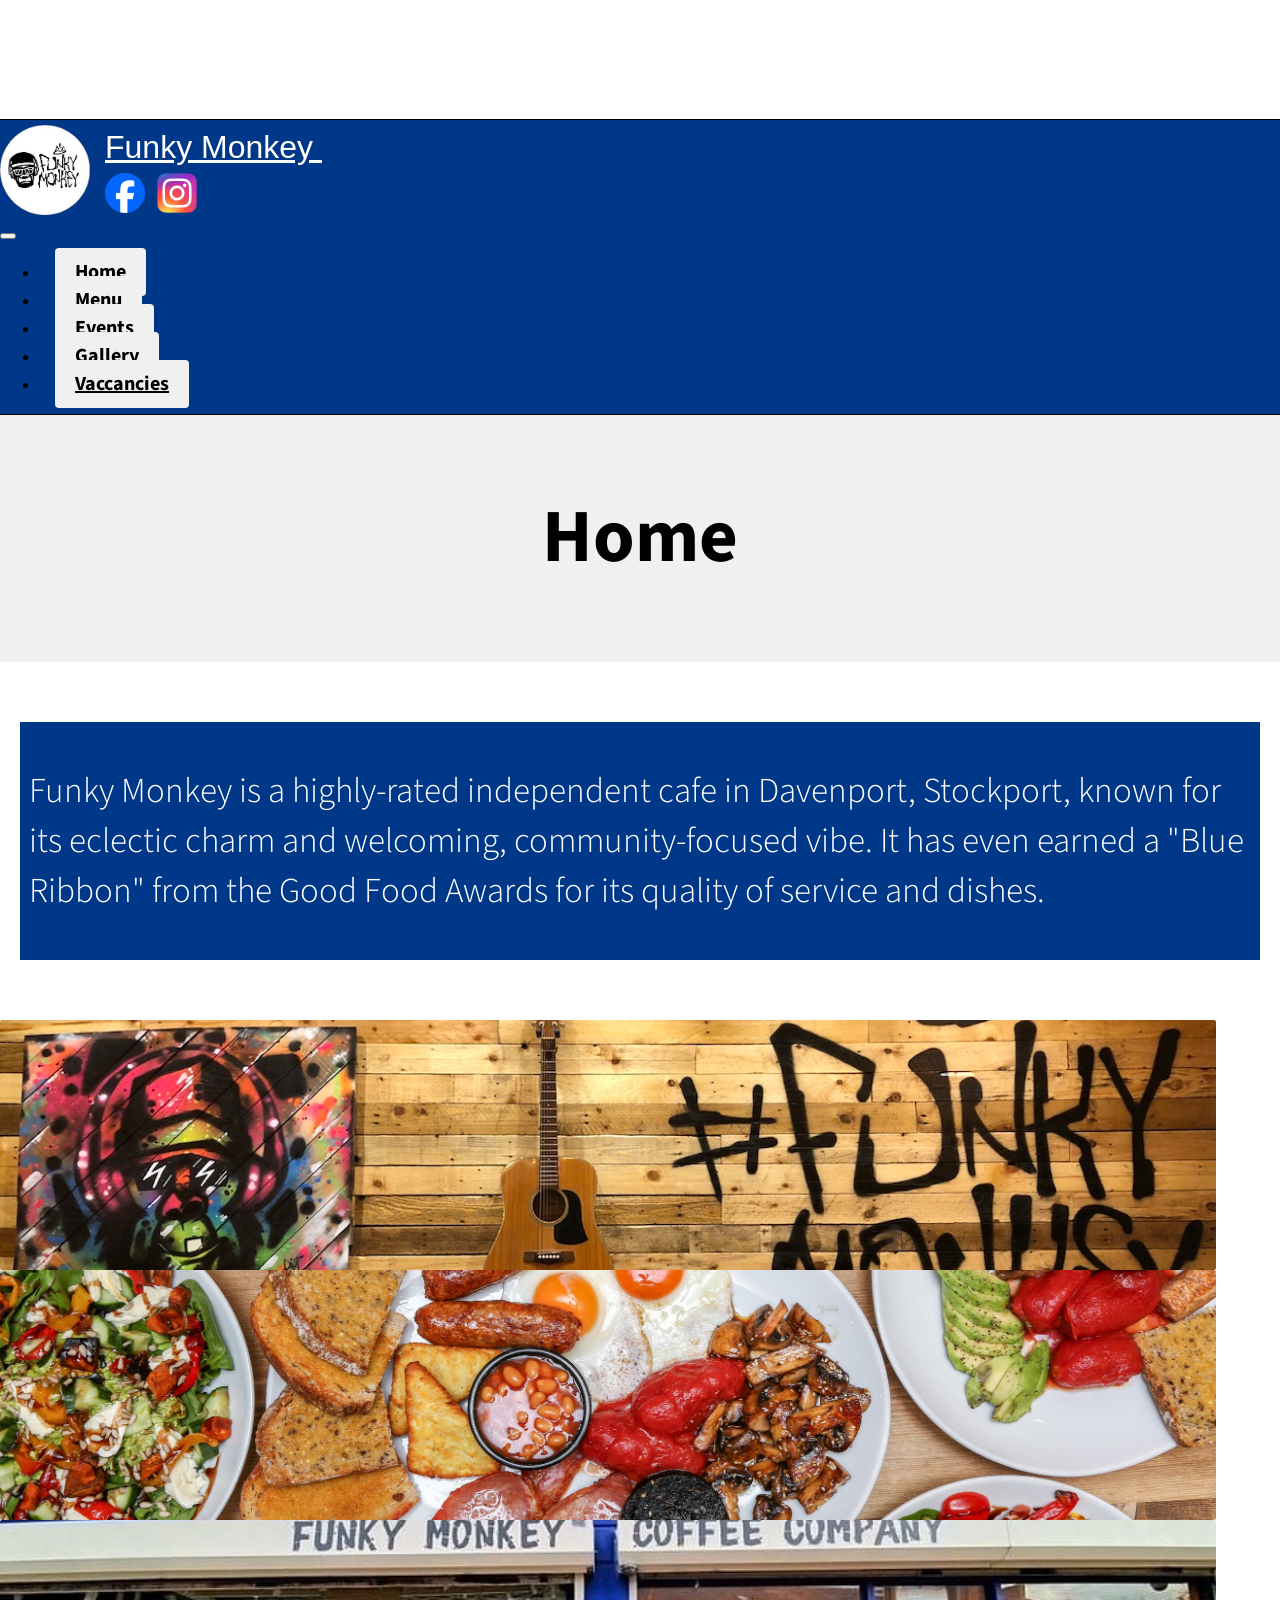
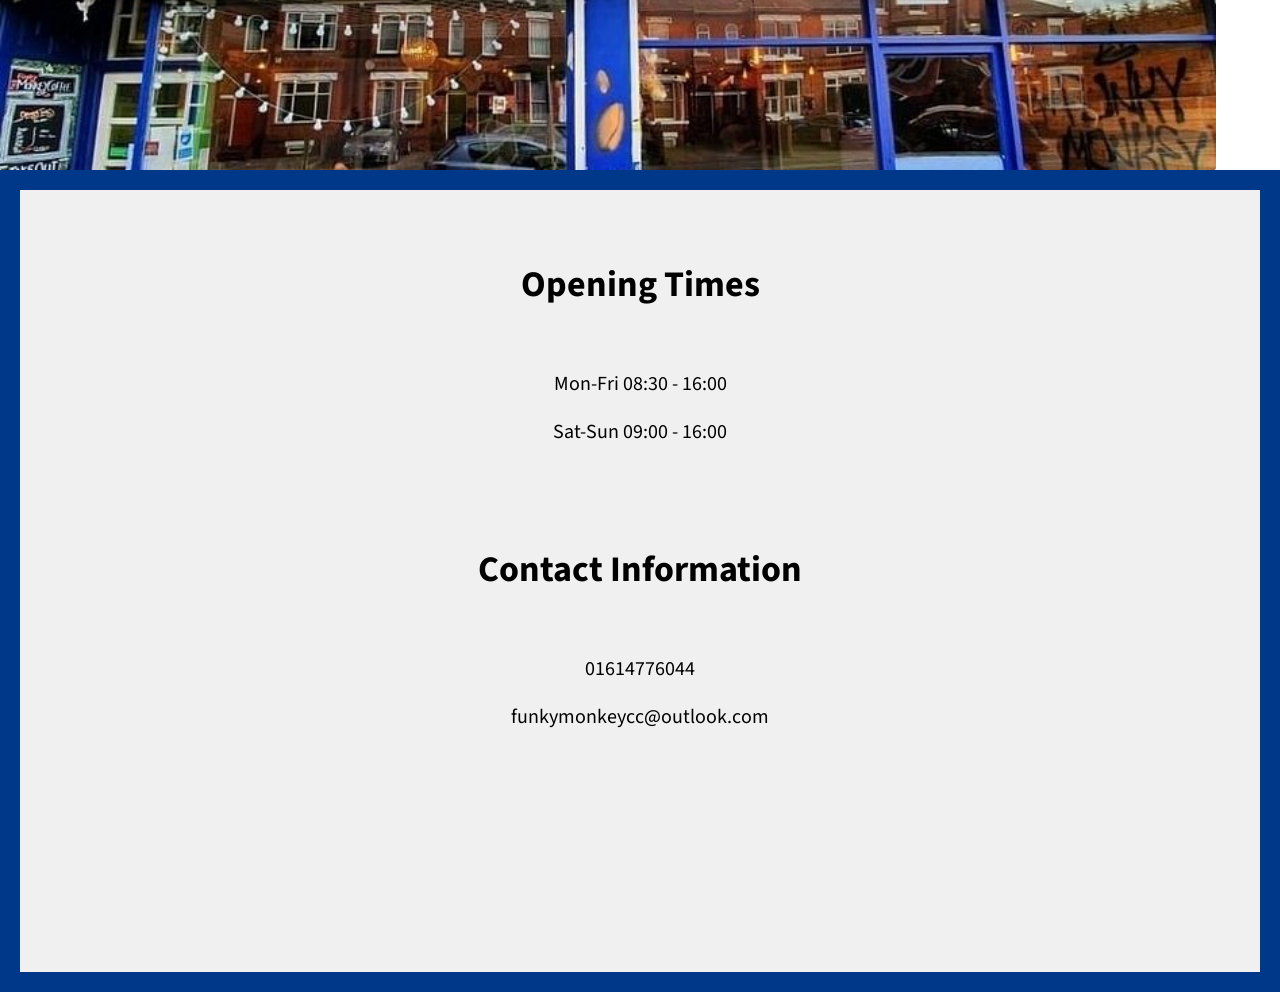
==== index.html @ 3910095f "Fixed buttons and email form" ====
<!DOCTYPE html>
<html lang="en"><!-- InstanceBegin template="/Templates/main-template.dwt" codeOutsideHTMLIsLocked="false" -->
<head>
    <meta charset="utf-8">
    <meta http-equiv="X-UA-Compatible" content="IE=edge">
    <meta name="viewport" content="width=device-width, initial-scale=1">
    <title>FunkyMonkey</title>
	<link rel="icon" href="images/Logo.png" type="image/png">
    <link href="css/bootstrap-4.4.1.css" rel="stylesheet">
    <link href="css/CustomStyle.css" rel="stylesheet" type="text/css">
	<!-- InstanceParam name="PageName" type="text" value="Home" -->
	<!-- InstanceParam name="FacebookURL" type="text" value="https://www.facebook.com/funkymonkeycoffeeco/?locale=en_GB" -->
	<!-- InstanceParam name="InstagramURL" type="text" value="https://www.instagram.com/funkymonkeycoffeeco/?hl=en" -->
	
</head>
<body>
<nav class="navbar navbar-expand-lg fixed-top">
  <div class="container-fluid"> 
        
      <div class="logo-group">
            <img src="images/Logo.png" alt="Logo" class="nav-logo-large"/>
            
            <div class="brand-text-stack">
                <div class="brand-top-text">
                    <a class="navbar-brand brand-name" href="#">Funky Monkey&nbsp;</a>
                </div>
                
              <div class="brand-bottom-row">
                    <a href="https://www.facebook.com/funkymonkeycoffeeco/?locale=en_GB" target="_blank" class="brand-sub-square">
                        <img src="images/Facebook.png" alt="Icon 1">
                    </a>
                    <a href="https://www.instagram.com/funkymonkeycoffeeco/?hl=en" target="_blank" class="brand-sub-square">
                        <img src="images/Instagram.png" alt="Icon 2">
                    </a>
              </div>
            </div>
      </div>
        
        <button class="navbar-toggler" type="button" data-toggle="collapse" data-target="#navRes">
            <span class="navbar-toggler-icon"></span>
        </button>

        <div class="collapse navbar-collapse" id="navRes">
            <ul class="navbar-nav ml-auto">
                <li class="nav-item"><a class="nav-link btn" href="index.html">Home</a></li>
                <li class="nav-item"><a class="nav-link btn" href="menu.html">Menu</a></li>
                <li class="nav-item"><a class="nav-link btn" href="events.html">Events</a></li>
                <li class="nav-item"><a class="nav-link btn" href="gallery.html">Gallery</a></li>
                <li class="nav-item"><a class="nav-link btn" href="vaccancies.html">Vaccancies</a></li>
            </ul>
        </div>
    </div>
</nav>

    <header class="page-header">
      <div class="container">
        <h1 class="display-4">Home</h1>
      </div>
</header>
<!-- InstanceBeginEditable name="main-content" -->
    <main class="main-content">
      <div class="container">
        <div class="card col-md-4 col-xl-12">
          <div class="card-footer-body">
            <p class="card-text">Funky Monkey is a highly-rated independent cafe in Davenport, Stockport, known for its eclectic charm and welcoming, community-focused vibe. It has even earned a "Blue Ribbon" from the Good Food Awards for its quality of service and dishes.</p>
          </div>
        </div>
      </div>
    </main>
    <div class="container-fluid mb-4">
      <div class="row">
        <div class="col-xl-4"><img src="images/Building.jpg" alt="" width="1200" height="900" class="image-crop"/></div>
<div class="col-xl-4"><img src="images/Food.jpeg" alt="" width="1200" height="900" class="image-crop"/></div>
<div class="col-xl-4"><img src="images/Homepage.jpg" alt="" width="1200" height="900" class="image-crop"/></div>
</div>
    </div>
<!-- InstanceEndEditable --><script src="pages/js/jquery-3.4.1.min.js"></script>
<footer>
  <div class="row">
<div class="col-xl-3">
      <div class="card-footer col-md-4 col-xl-12 card-tall">
<div class="card-footer-body">
          <h5 class="card-footer-title">Opening Times</h5>
          <p class="card-footer-text">Mon-Fri 08:30 - 16:00</p>
          <p class="card-footer-text">Sat-Sun 09:00 - 16:00</p>
</div>
      </div>
    </div>
    <div class="col-xl-3">
      <div class="col-md-4 col-xl-12 card-tall card-footer">
        <div class="card-footer-body">
          <h5 class="card-footer-title">Contact Information</h5>
          <p class="card-footer-text">01614776044</p>
          <p class="card-footer-text">funkymonkeycc@outlook.com</p>
        </div>
      </div>
    </div>
    <div class="col-xl-6">
      <div class="col-md-4 col-xl-12 card-footer">
		<iframe width="100%" height="192px" frameborder="0" style="border:0" src="https://www.google.com/maps/embed/v1/place?key=AIzaSyB2NIWI3Tv9iDPrlnowr_0ZqZWoAQydKJU&q=Bramhall%20Lane%20Davenport%2C%20Bramhall%20Lane%2C%20Davenport%2C%20Stockport%20SK2%206JA%2C%20UK&maptype=roadmap" allowfullscreen></iframe>
      </div>
    </div>
</div>
</footer>
<script src="pages/js/popper.min.js"></script>
    <script src="pages/js/bootstrap-4.4.1.js"></script>
</body>
<!-- InstanceEnd --></html>
---- css/CustomStyle.css ----
@import url('https://fonts.googleapis.com/css2?family=Merriweather:wght@400;700&family=Source+Sans+3:wght@300;400;600;700&display=swap');

@font-face {
    font-family: 'Toxigenesis';
    src: url('../fonts/Toxigenesis.ttf') format('truetype');
    font-weight: bold;
    font-style: normal;
}

:root {
    --dark-blue: #003889;
    --background-grey: #F0F0F0;
    --text-colour-bluebg: #FFFFFF;
    --company-font: 'Toxigenesis';
	--header-font: "Merriweather";
    --default-font: 'Source Sans 3';
}

body {
    font-family: var(--default-font), sans-serif !important;
    margin: 0;
    padding-top: 120px !important; 
}

.navbar {
    background-color: var(--dark-blue) !important;
    min-height: 120px !important;
    display: flex;
    align-items: center;
	outline: solid;
	outline-width: thin;
	outline-color: black;
}

.logo-group {
    display: flex;
    align-items: center;
    height: 100px;
}

.card
{
	background-color: var(--dark-blue);
	padding: 7px;
}

.card-text{
	color: var(--text-colour-bluebg);
	font: var(--default-font);
	font-weight: 300;
	font-size: 35px;
	padding: 0px;
}

.card-footer-title{
	color: #000000;
	font: var(--header-font);
	font-size: 36px;
	font-weight: 700;

}

.card-footer-text{
	color: black;
	font: var(--default-font);
	font-weight: 400;
	font-size: 20px;
	padding: 0px;
}

.card-footer{
	background-color: var(--background-grey);
	transition: transform 0.3s ease;
	padding: 7px;
}


.card-footer-body{
	padding: 2px;
	min-height: 200px;
}

.card-footer:hover {
    transform: scale(1.025) /*Makes it bigger on scale*/
}

.card-vacc{
	display: flex;
	min-height: 75px;
	width: 100%;
	background-color: var(--background-grey);
	padding: 7px;
	flex-direction: column;
	justify-content: space-around;
	border-radius: 4px;
}

.card-vacc-right{
	text-align: end;
}

.card-vacc-req{
	justify-content: flex-start;
}

.card-body h5{
	margin: 3px;
}

.card-body p{
	margin: 2px;
}


.nav-logo-large {
    height: 90px;
    width: auto;
    margin-right: 15px;
}

.brand-text-stack {
    display: flex;
    flex-direction: column;
    height: 90px;
    justify-content: space-between;
}

.brand-top-text {
    height: 45px;
    display: flex;
    align-items: center;
}

.navbar-brand.brand-name {
    font-family: var(--company-font), sans-serif !important;
    color: var(--text-colour-bluebg) !important;
    font-size: 2rem;
}

.brand-bottom-row {
    height: 45px;
    display: flex;
    gap: 12px;
    align-items: center;
}

.brand-sub-square {
    height: 40px; 
    width: 40px; 
    background-color: transparent !important;
    border: none;
    display: flex;
    justify-content: center;
    align-items: center;
    transition: transform 0.3s ease; /* how fast to make it bigger*/
    text-decoration: none;
    padding: 0;
}

.brand-sub-square:hover {
    transform: scale(1.1) /*Makes it bigger on scale*/
}

.brand-sub-square img {
    height: 100%;
    width: auto;
}

.brand-sub-square:hover img {
    opacity: 0.75; /*making it a bit see through when hovered*/
}

.navbar-collapse {
    justify-content: flex-end !important;
}

.nav-link.btn {
    font-family: var(--default-font), sans-serif !important;
    font-weight: 700;
    font-size: 15pt;
    background-color: var(--background-grey) !important;
    color: #000000 !important;
    border: none;
    padding: 10px 20px !important;
    border-radius: 4px;
    margin-left: 15px;
	transition: transform 0.3s ease;
}

.nav-link.btn:hover {
    background-color: #E3E3E3 !important;
    transform: scale(1.15) /*Makes it bigger on scale*/
}

.nav-link.btn:focus{
	box-shadow: none !important;
}

header.page-header {
    background-color: var(--background-grey) !important;
    padding: 20px;
    text-align: center;
}
.display-4{
	font: var(--header-font);
	font-weight: 700;
	font-size: 75px;
	color: black;
	text-align: center;
}

main.main-content {
    background-color: #FFFFFF !important;
    color: white !important;
    padding: 60px 20px;
}

.image-crop {
    width: 95%;        
    height: 250px;
    object-fit: cover; 
    object-position: center; 
    border-radius: 2px;     /*curve*/
    display: block;
	transition: transform 0.3s ease;
}

.image-crop:hover
{
	transform: scale(1.10);
}

footer {
    background-color: var(--dark-blue) !important;
    color: white;
    padding: 20px;
	min-height: 250px;
    text-align: center;
}

input[type="file"]{
	color: black;
}
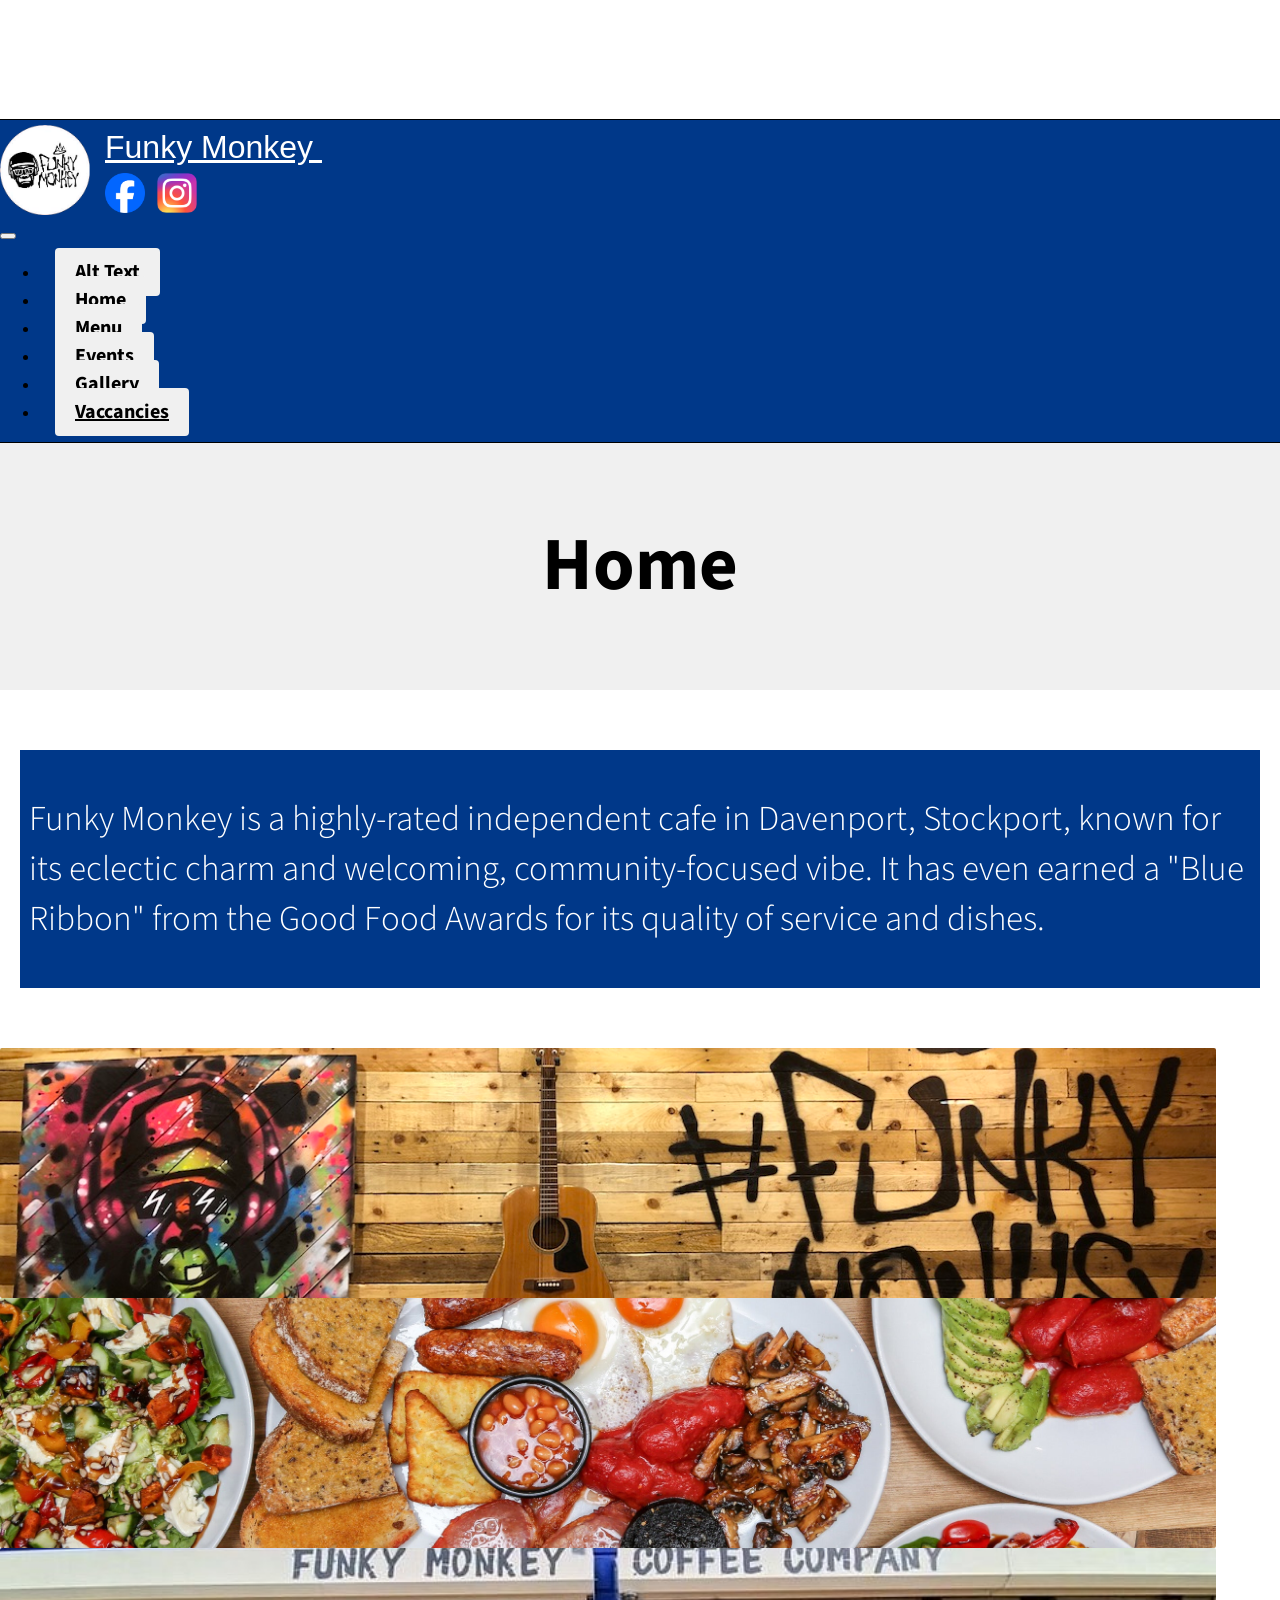
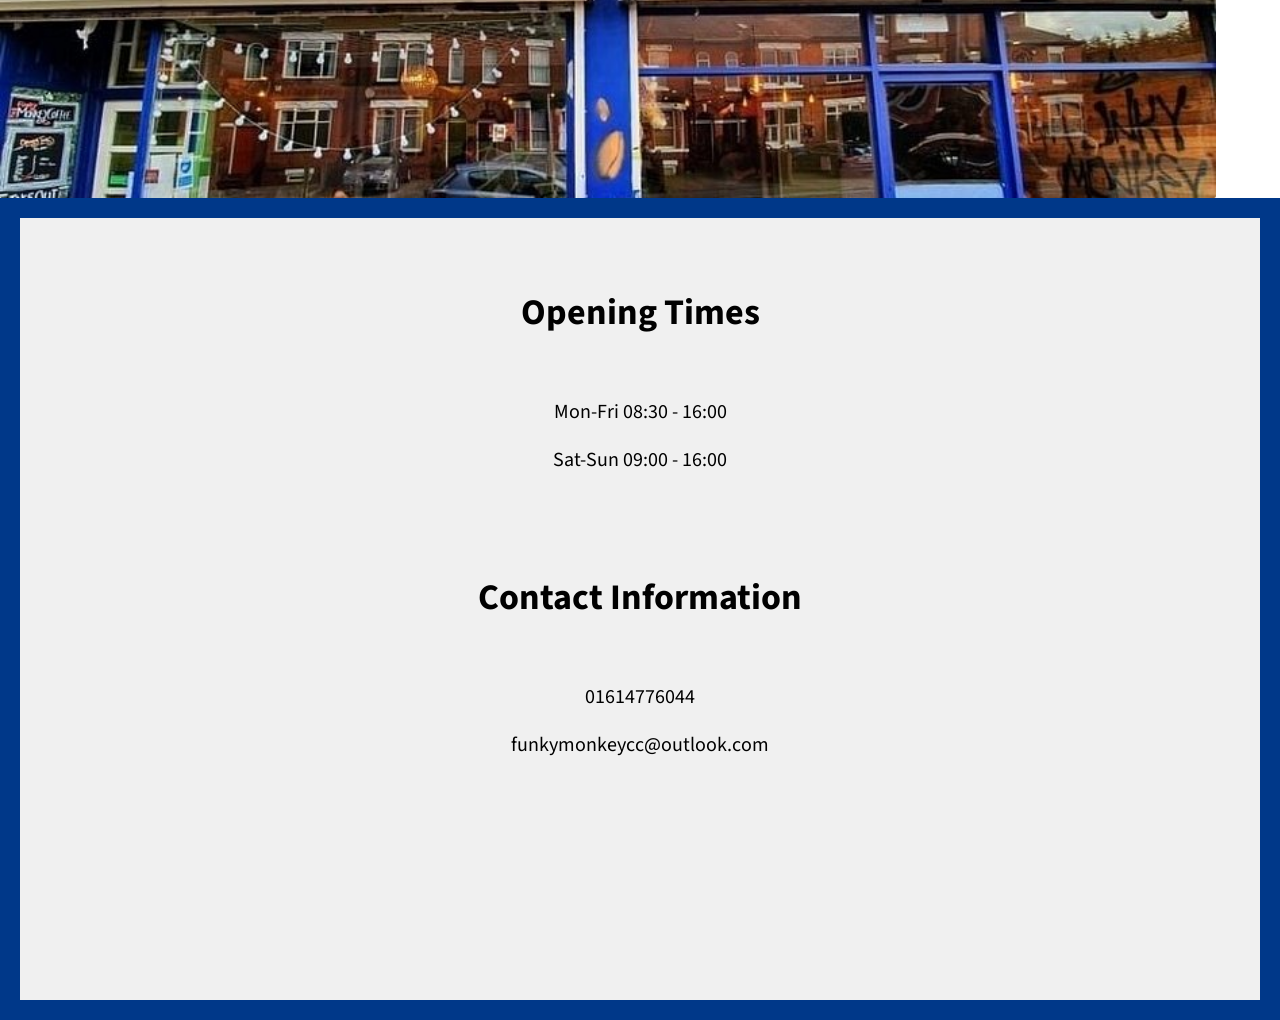
==== commit 25bdd009: "Added alt text button and started writing javascript for it" ====
--- a/index.html
+++ b/index.html
@@ -18,7 +18,7 @@
   <div class="container-fluid"> 
         
       <div class="logo-group">
-            <img src="images/Logo.png" alt="Logo" class="nav-logo-large"/>
+            <img src="images/Logo.png" alt="Funky Monkey Logo" class="nav-logo-large"/>
             
             <div class="brand-text-stack">
                 <div class="brand-top-text">
@@ -27,10 +27,10 @@
                 
               <div class="brand-bottom-row">
                     <a href="https://www.facebook.com/funkymonkeycoffeeco/?locale=en_GB" target="_blank" class="brand-sub-square">
-                        <img src="images/Facebook.png" alt="Icon 1">
+                        <img src="images/Facebook.png" alt="Facebook Logo">
                     </a>
                     <a href="https://www.instagram.com/funkymonkeycoffeeco/?hl=en" target="_blank" class="brand-sub-square">
-                        <img src="images/Instagram.png" alt="Icon 2">
+                        <img src="images/Instagram.png" alt="Instagram Logo">
                     </a>
               </div>
             </div>
@@ -42,6 +42,7 @@
 
         <div class="collapse navbar-collapse" id="navRes">
             <ul class="navbar-nav ml-auto">
+                <li class="nav-item"><a class="nav-link btn" href="javascript:void(0)" onclick="toggleAltDisplay()">Alt Text</a></li>
                 <li class="nav-item"><a class="nav-link btn" href="index.html">Home</a></li>
                 <li class="nav-item"><a class="nav-link btn" href="menu.html">Menu</a></li>
                 <li class="nav-item"><a class="nav-link btn" href="events.html">Events</a></li>
@@ -69,9 +70,9 @@
     </main>
     <div class="container-fluid mb-4">
       <div class="row">
-        <div class="col-xl-4"><img src="images/Building.jpg" alt="" width="1200" height="900" class="image-crop"/></div>
-<div class="col-xl-4"><img src="images/Food.jpeg" alt="" width="1200" height="900" class="image-crop"/></div>
-<div class="col-xl-4"><img src="images/Homepage.jpg" alt="" width="1200" height="900" class="image-crop"/></div>
+        <div class="col-xl-4"><img src="images/Building.jpg" alt="image of a wall" width="1200" height="900" class="image-crop"/></div>
+<div class="col-xl-4"><img src="images/Food.jpeg" alt="image of a meal" width="1200" height="900" class="image-crop"/></div>
+<div class="col-xl-4"><img src="images/Homepage.jpg" alt="image of the outside" width="1200" height="900" class="image-crop"/></div>
 </div>
     </div>
 <!-- InstanceEndEditable --><script src="pages/js/jquery-3.4.1.min.js"></script>
@@ -102,7 +103,8 @@
     </div>
 </div>
 </footer>
-<script src="pages/js/popper.min.js"></script>
-    <script src="pages/js/bootstrap-4.4.1.js"></script>
+<script src="js/popper.min.js"></script>
+    <script src="js/bootstrap-4.4.1.js"></script>
+	<script src="js/ToggleAltDisplay.js"></script>
 </body>
 <!-- InstanceEnd --></html>
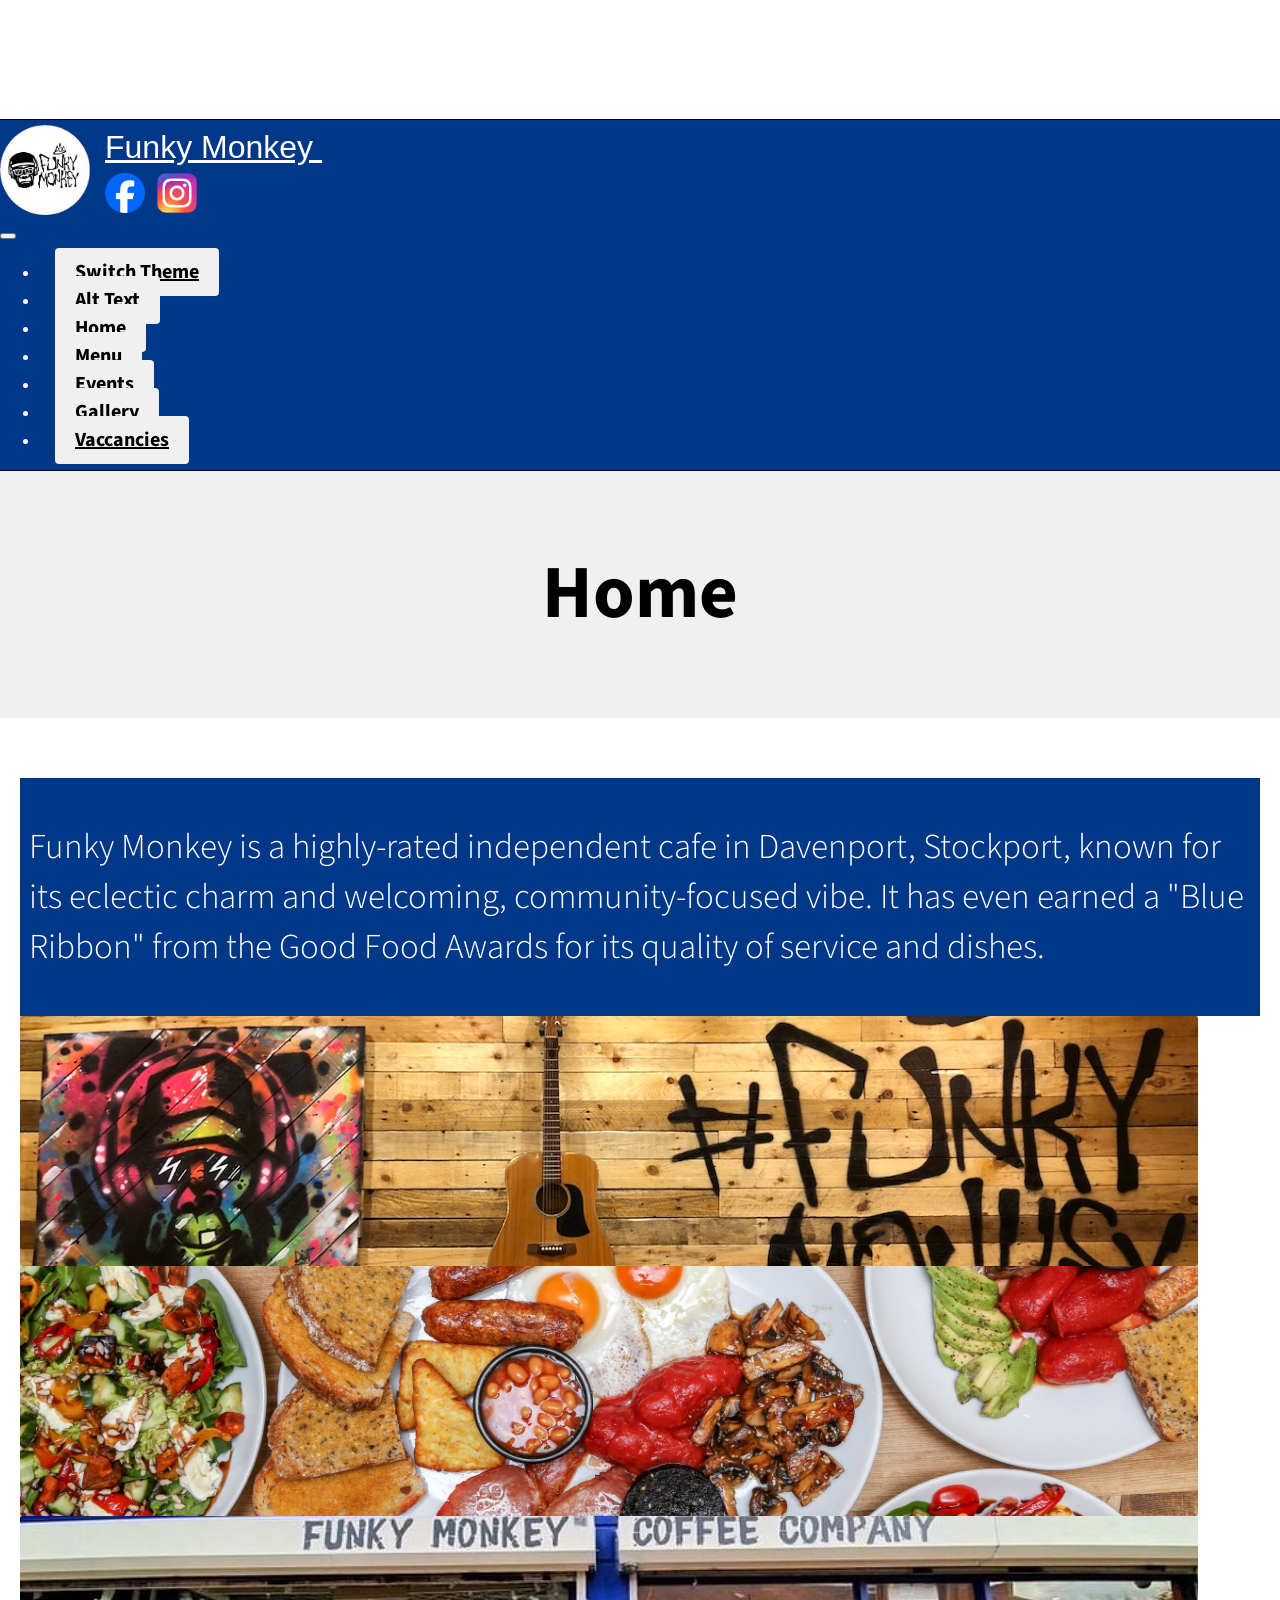
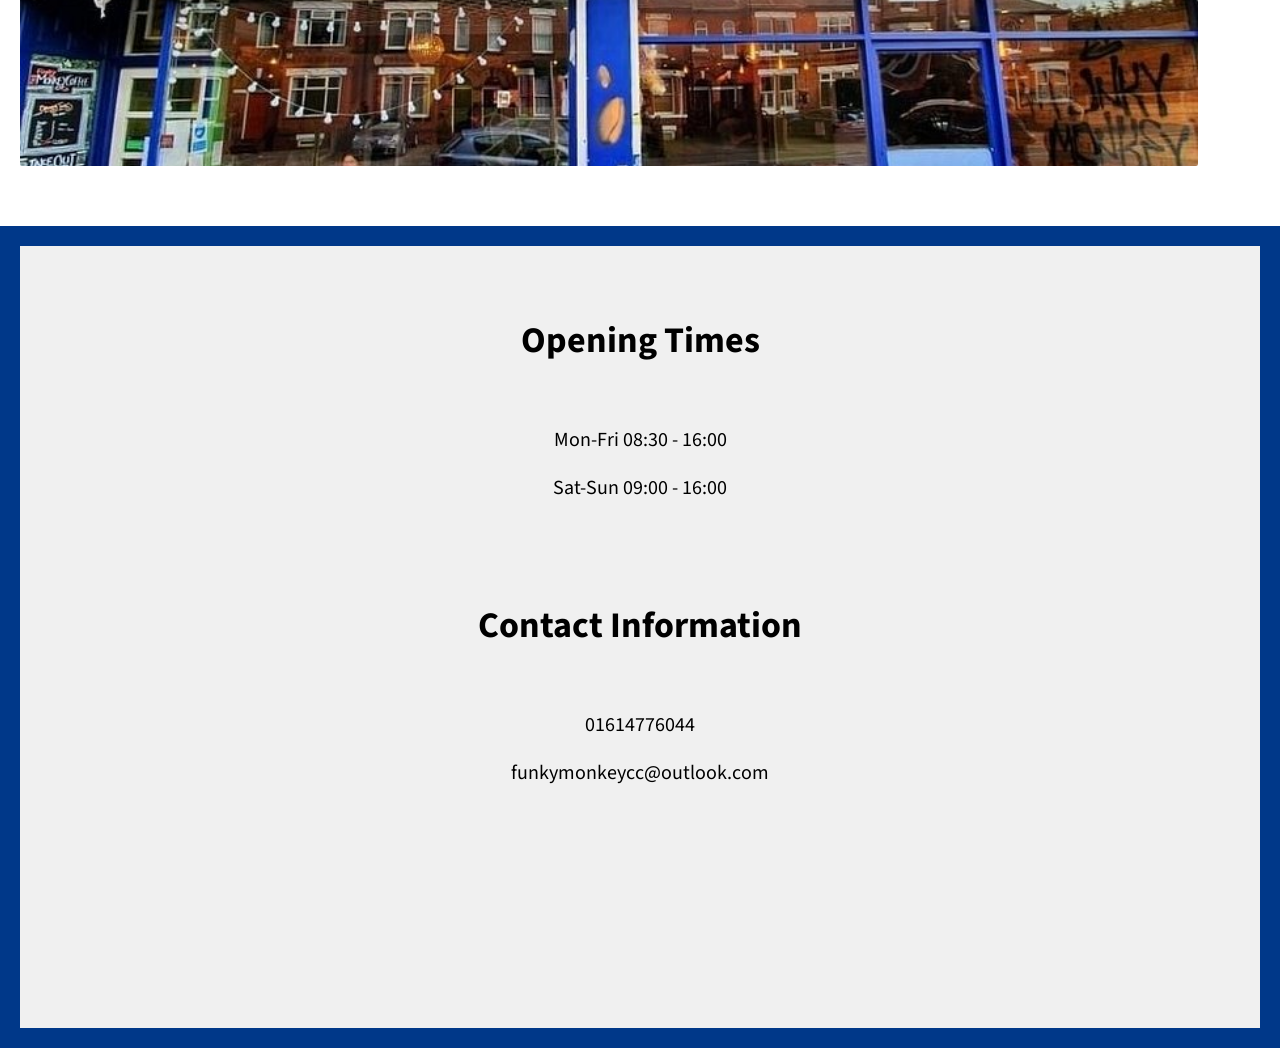
==== commit 5dce5b06: "Added dark mode" ====
--- a/index.html
+++ b/index.html
@@ -42,7 +42,8 @@
 
         <div class="collapse navbar-collapse" id="navRes">
             <ul class="navbar-nav ml-auto">
-                <li class="nav-item"><a class="nav-link btn" href="javascript:void(0)" onclick="toggleAltDisplay()">Alt Text</a></li>
+                <li class="nav-item"><a class="nav-link btn" href="javascript:void(0)" onclick="SwitchTheme()">Switch Theme</a></li>
+				<li class="nav-item"><a class="nav-link btn" href="javascript:void(0)" onclick="toggleAltDisplay()">Alt Text</a></li>
                 <li class="nav-item"><a class="nav-link btn" href="index.html">Home</a></li>
                 <li class="nav-item"><a class="nav-link btn" href="menu.html">Menu</a></li>
                 <li class="nav-item"><a class="nav-link btn" href="events.html">Events</a></li>
@@ -60,21 +61,21 @@
 </header>
 <!-- InstanceBeginEditable name="main-content" -->
     <main class="main-content">
-      <div class="container">
-        <div class="card col-md-4 col-xl-12">
+      <div class="container-fluid d-flex justify-content-center align-items-center mb-4">
+        <div class="card col-md-4 col-xl-10">
           <div class="card-footer-body">
             <p class="card-text">Funky Monkey is a highly-rated independent cafe in Davenport, Stockport, known for its eclectic charm and welcoming, community-focused vibe. It has even earned a "Blue Ribbon" from the Good Food Awards for its quality of service and dishes.</p>
           </div>
         </div>
       </div>
-    </main>
-    <div class="container-fluid mb-4">
-      <div class="row">
-        <div class="col-xl-4"><img src="images/Building.jpg" alt="image of a wall" width="1200" height="900" class="image-crop"/></div>
-<div class="col-xl-4"><img src="images/Food.jpeg" alt="image of a meal" width="1200" height="900" class="image-crop"/></div>
-<div class="col-xl-4"><img src="images/Homepage.jpg" alt="image of the outside" width="1200" height="900" class="image-crop"/></div>
-</div>
-    </div>
+<div class="container-fluid mb-4">
+    <div class="row">
+          <div class="col-xl-4"><img src="images/Building.jpg" alt="image of a wall" width="1200" height="900" class="image-crop"/></div>
+          <div class="col-xl-4"><img src="images/Food.jpeg" alt="image of a meal" width="1200" height="900" class="image-crop"/></div>
+          <div class="col-xl-4"><img src="images/Homepage.jpg" alt="image of the outside" width="1200" height="900" class="image-crop"/></div>
+        </div>
+      </div>
+</main>
 <!-- InstanceEndEditable --><script src="pages/js/jquery-3.4.1.min.js"></script>
 <footer>
   <div class="row">
@@ -106,5 +107,7 @@
 <script src="js/popper.min.js"></script>
     <script src="js/bootstrap-4.4.1.js"></script>
 	<script src="js/ToggleAltDisplay.js"></script>
+	<script src="js/SendApplication.js"></script>
+	<script src="js/SwitchTheme.js"></script>
 </body>
 <!-- InstanceEnd --></html>
--- a/css/CustomStyle.css
+++ b/css/CustomStyle.css
@@ -8,9 +8,12 @@
 }
 
 :root {
-    --dark-blue: #003889;
-    --background-grey: #F0F0F0;
-    --text-colour-bluebg: #FFFFFF;
+	--text-grey-background: #000000;
+	--text-colour-bluebg: #FFFFFF;
+	--light-background: #F0F0F0;
+	--background-colour: #FFFFFF;
+    --secondary-background: #003889;
+	--button-hover-colour: #E3E3E3;
     --company-font: 'Toxigenesis';
 	--header-font: "Merriweather";
     --default-font: 'Source Sans 3';
@@ -18,12 +21,13 @@
 
 body {
     font-family: var(--default-font), sans-serif !important;
+	color: var(--background-colour);
     margin: 0;
     padding-top: 120px !important; 
 }
 
 .navbar {
-    background-color: var(--dark-blue) !important;
+    background-color: var(--secondary-background) !important;
     min-height: 120px !important;
     display: flex;
     align-items: center;
@@ -40,7 +44,7 @@
 
 .card
 {
-	background-color: var(--dark-blue);
+	background-color: var(--secondary-background);
 	padding: 7px;
 }
 
@@ -53,7 +57,7 @@
 }
 
 .card-footer-title{
-	color: #000000;
+	color: var(--text-grey-background);
 	font: var(--header-font);
 	font-size: 36px;
 	font-weight: 700;
@@ -61,7 +65,7 @@
 }
 
 .card-footer-text{
-	color: black;
+	color: var(--text-grey-background);
 	font: var(--default-font);
 	font-weight: 400;
 	font-size: 20px;
@@ -69,7 +73,7 @@
 }
 
 .card-footer{
-	background-color: var(--background-grey);
+	background-color: var(--light-background);
 	transition: transform 0.3s ease;
 	padding: 7px;
 }
@@ -88,7 +92,7 @@
 	display: flex;
 	min-height: 75px;
 	width: 100%;
-	background-color: var(--background-grey);
+	background-color: var(--light-background);
 	padding: 7px;
 	flex-direction: column;
 	justify-content: space-around;
@@ -178,8 +182,8 @@
     font-family: var(--default-font), sans-serif !important;
     font-weight: 700;
     font-size: 15pt;
-    background-color: var(--background-grey) !important;
-    color: #000000 !important;
+    background-color: var(--light-background) !important;
+    color: var(--text-grey-background) !important;
     border: none;
     padding: 10px 20px !important;
     border-radius: 4px;
@@ -188,7 +192,7 @@
 }
 
 .nav-link.btn:hover {
-    background-color: #E3E3E3 !important;
+    background-color: var(--button-hover-colour) !important;
     transform: scale(1.15) /*Makes it bigger on scale*/
 }
 
@@ -197,7 +201,7 @@
 }
 
 header.page-header {
-    background-color: var(--background-grey) !important;
+    background-color: var(--light-background) !important;
     padding: 20px;
     text-align: center;
 }
@@ -205,12 +209,12 @@
 	font: var(--header-font);
 	font-weight: 700;
 	font-size: 75px;
-	color: black;
+	color: var(--text-grey-background);
 	text-align: center;
 }
 
 main.main-content {
-    background-color: #FFFFFF !important;
+    background-color: var(--background-colour) !important;
     color: white !important;
     padding: 60px 20px;
 }
@@ -231,7 +235,7 @@
 }
 
 footer {
-    background-color: var(--dark-blue) !important;
+    background-color: var(--secondary-background) !important;
     color: white;
     padding: 20px;
 	min-height: 250px;
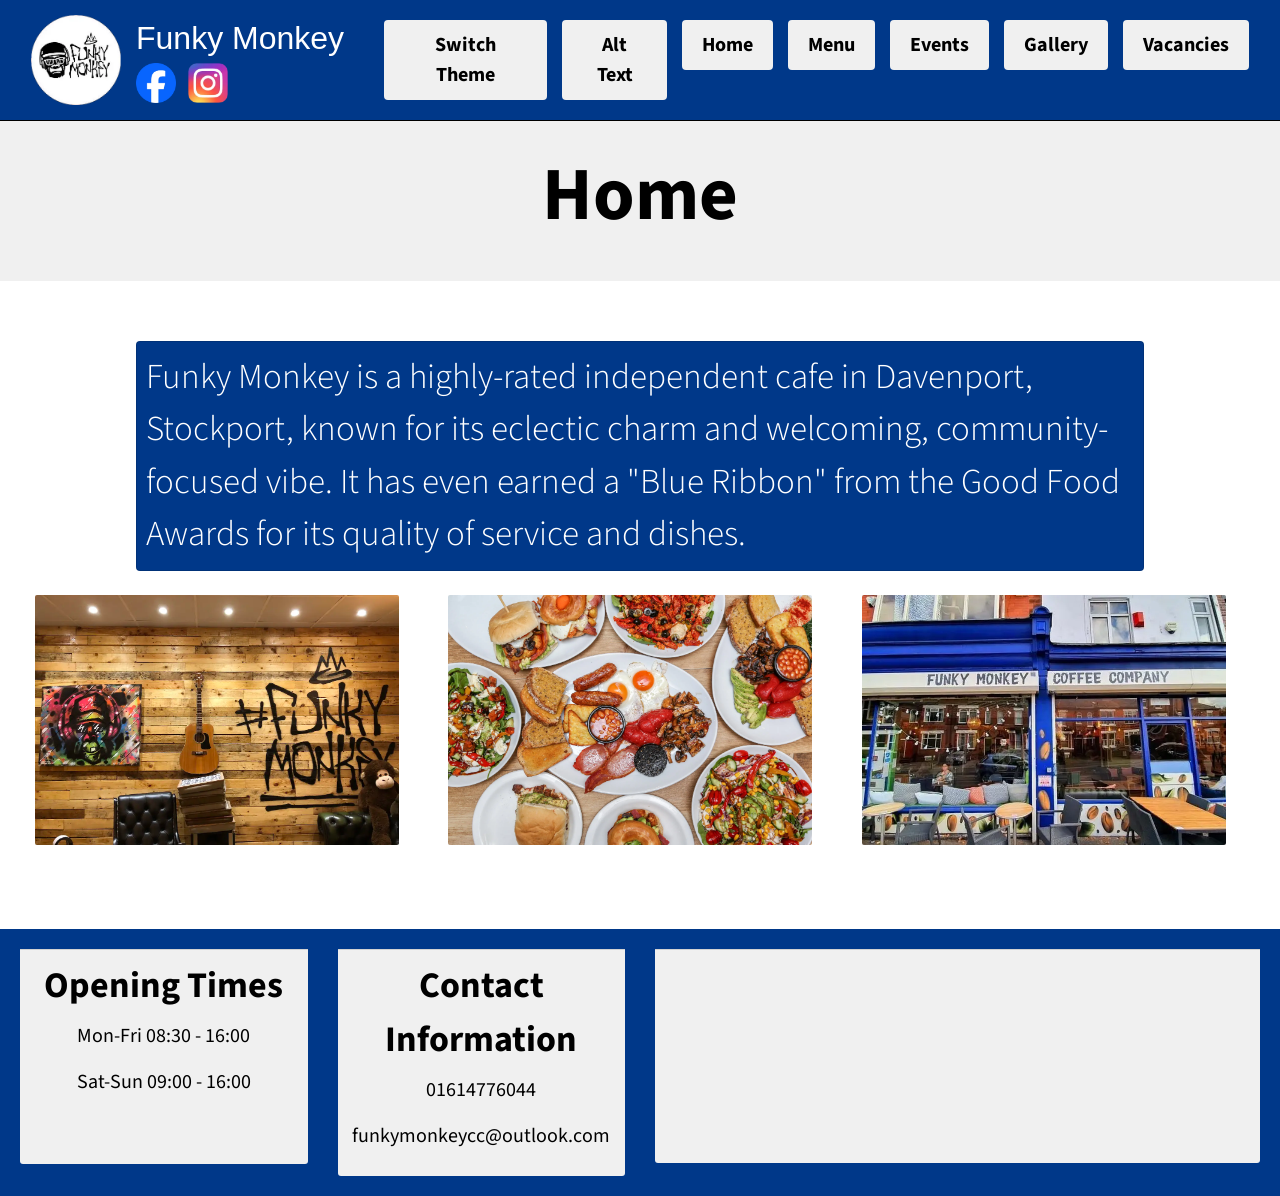
==== commit 74ff5cf4: "Fixed names" ====
--- a/index.html
+++ b/index.html
@@ -1,11 +1,14 @@
 <!DOCTYPE html>
-<html lang="en"><!-- InstanceBegin template="/Templates/main-template.dwt" codeOutsideHTMLIsLocked="false" -->
+<html lang="en"><!-- InstanceBegin template="/main-template.dwt" codeOutsideHTMLIsLocked="false" -->
 <head>
+	<meta name="description" content="Funky Monkey is a brilliant cafe in Davenport known for its welcoming environment, frequeny events and a great place to stop by">
+	<meta name="keywords" content="Funky Monkey, Cafe, Davenport, Stockport, Events, Coffee">
+
     <meta charset="utf-8">
     <meta http-equiv="X-UA-Compatible" content="IE=edge">
     <meta name="viewport" content="width=device-width, initial-scale=1">
     <title>FunkyMonkey</title>
-	<link rel="icon" href="images/Logo.png" type="image/png">
+	<link rel="icon" href="images/Optimised/Logo.webp" type="image/png">
     <link href="css/bootstrap-4.4.1.css" rel="stylesheet">
     <link href="css/CustomStyle.css" rel="stylesheet" type="text/css">
 	<!-- InstanceParam name="PageName" type="text" value="Home" -->
@@ -14,11 +17,11 @@
 	
 </head>
 <body>
-<nav class="navbar navbar-expand-lg fixed-top">
+<nav class="navbar navbar-expand-lg fixed-top navbar-dark bg-light">
   <div class="container-fluid"> 
         
       <div class="logo-group">
-            <img src="images/Logo.png" alt="Funky Monkey Logo" class="nav-logo-large"/>
+            <img src="images/Optimised/Logo.webp" alt="Funky Monkey Logo" class="nav-logo-large"/>
             
             <div class="brand-text-stack">
                 <div class="brand-top-text">
@@ -27,10 +30,10 @@
                 
               <div class="brand-bottom-row">
                     <a href="https://www.facebook.com/funkymonkeycoffeeco/?locale=en_GB" target="_blank" class="brand-sub-square">
-                        <img src="images/Facebook.png" alt="Facebook Logo">
+                        <img src="images/Optimised/Facebook.webp" alt="Facebook Logo">
                     </a>
                     <a href="https://www.instagram.com/funkymonkeycoffeeco/?hl=en" target="_blank" class="brand-sub-square">
-                        <img src="images/Instagram.png" alt="Instagram Logo">
+                        <img src="images/Optimised/Instagram.webp" alt="Instagram Logo">
                     </a>
               </div>
             </div>
@@ -48,7 +51,7 @@
                 <li class="nav-item"><a class="nav-link btn" href="menu.html">Menu</a></li>
                 <li class="nav-item"><a class="nav-link btn" href="events.html">Events</a></li>
                 <li class="nav-item"><a class="nav-link btn" href="gallery.html">Gallery</a></li>
-                <li class="nav-item"><a class="nav-link btn" href="vaccancies.html">Vaccancies</a></li>
+                <li class="nav-item"><a class="nav-link btn" href="vacancies.html">Vacancies</a></li>
             </ul>
         </div>
     </div>
@@ -70,13 +73,13 @@
       </div>
 <div class="container-fluid mb-4">
     <div class="row">
-          <div class="col-xl-4"><img src="images/Building.jpg" alt="image of a wall" width="1200" height="900" class="image-crop"/></div>
-          <div class="col-xl-4"><img src="images/Food.jpeg" alt="image of a meal" width="1200" height="900" class="image-crop"/></div>
-          <div class="col-xl-4"><img src="images/Homepage.jpg" alt="image of the outside" width="1200" height="900" class="image-crop"/></div>
+          <div class="col-xl-4"><img src="images/Optimised/Building.webp" alt="image of a wall" width="1200" height="900" class="image-crop"/></div>
+          <div class="col-xl-4"><img src="images/Optimised/Food.webp" alt="image of a meal" width="1200" height="900" class="image-crop"/></div>
+          <div class="col-xl-4"><img src="images/Optimised/Homepage.webp" alt="image of the outside" width="1200" height="900" class="image-crop"/></div>
         </div>
       </div>
 </main>
-<!-- InstanceEndEditable --><script src="pages/js/jquery-3.4.1.min.js"></script>
+<!-- InstanceEndEditable -->
 <footer>
   <div class="row">
 <div class="col-xl-3">
@@ -104,7 +107,8 @@
     </div>
 </div>
 </footer>
-<script src="js/popper.min.js"></script>
+	<script src="js/jquery-3.4.1.min.js"></script>
+	<script src="js/popper.min.js"></script>
     <script src="js/bootstrap-4.4.1.js"></script>
 	<script src="js/ToggleAltDisplay.js"></script>
 	<script src="js/SendApplication.js"></script>
